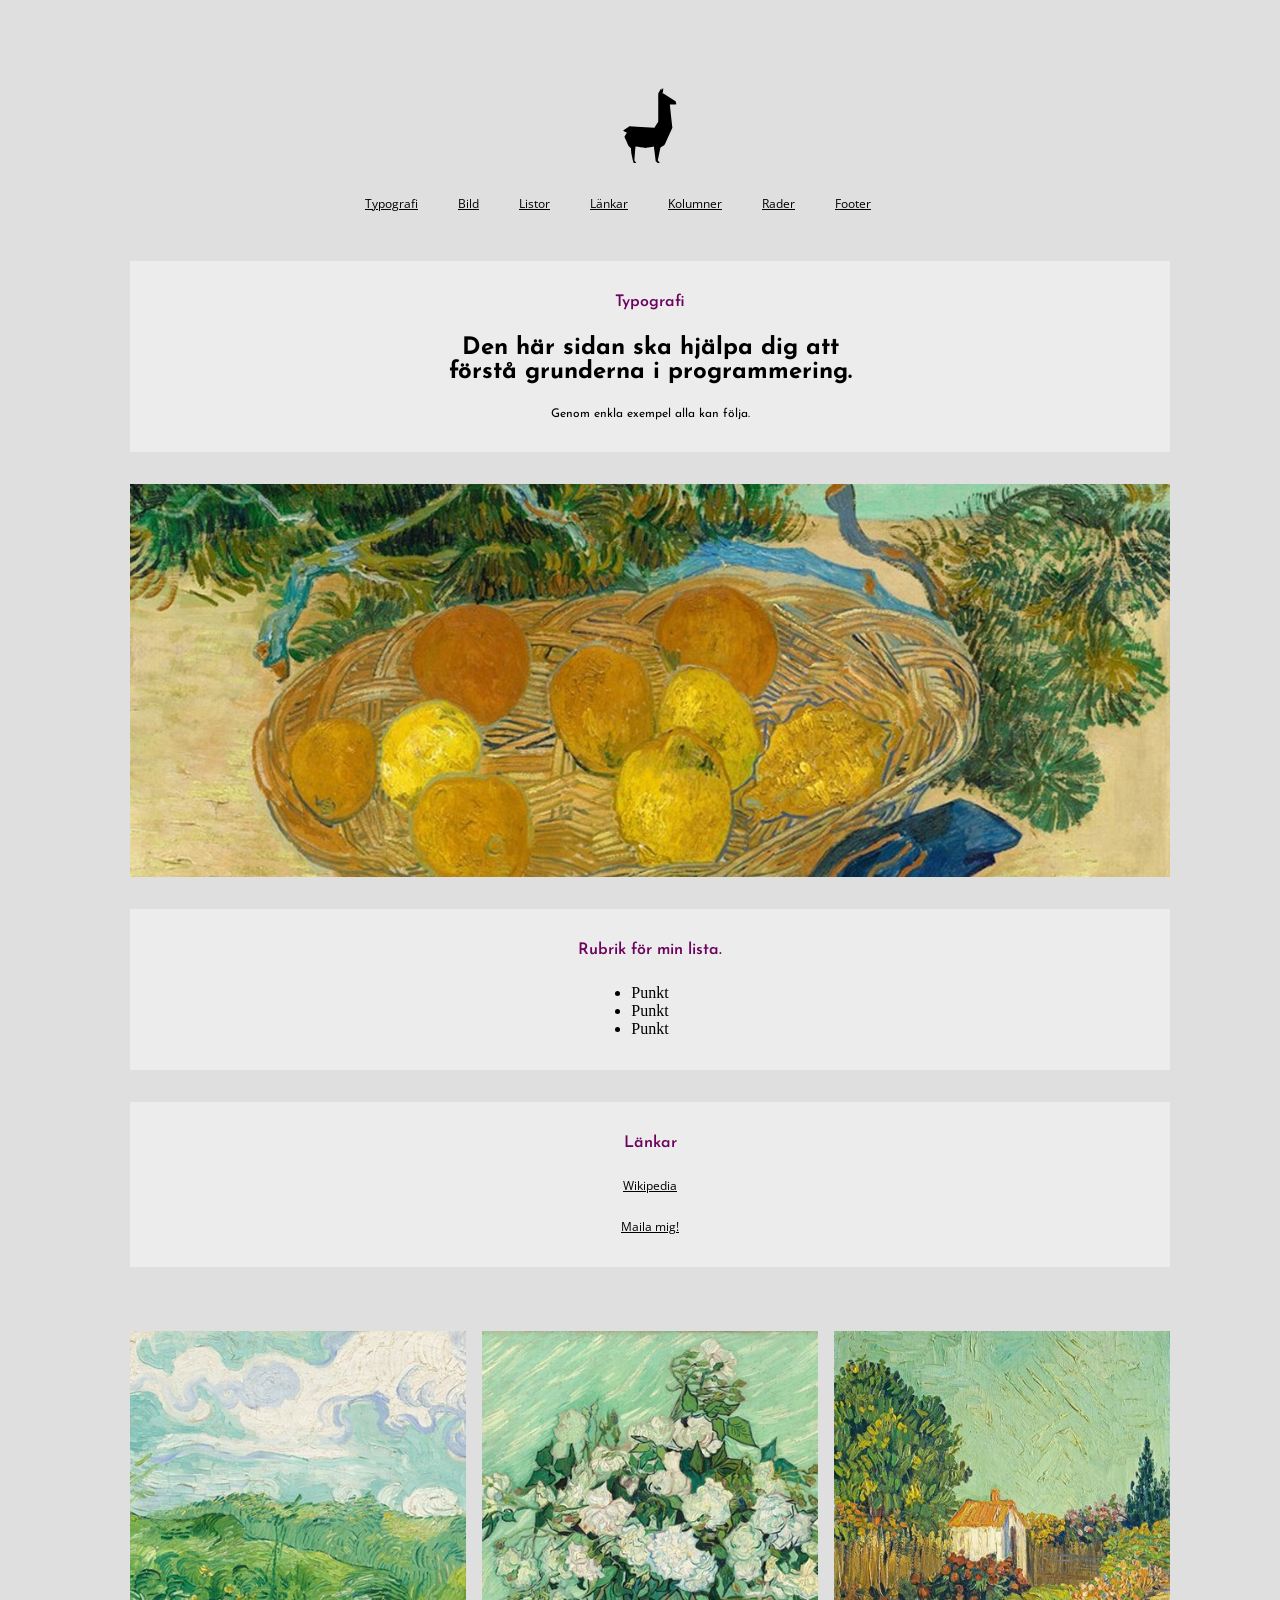
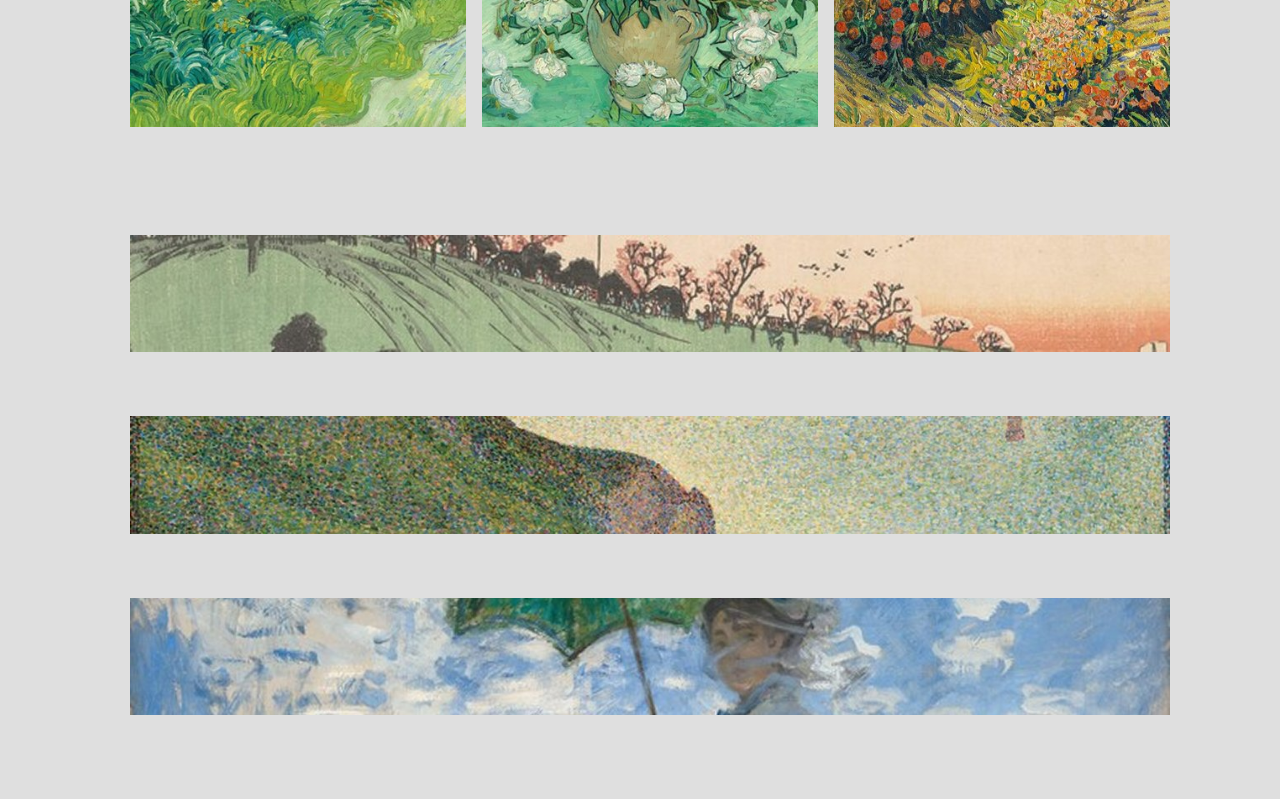
==== index.html @ 35ae0767 "I have added my code from the school assignment, where I have rebuilt a figma file in HTML/CSS." ====
<!DOCTYPE html>
<html lang="sv">
<head>
    <meta charset="UTF-8">
    <meta name="viewport" content="width=device-width, initial-scale=1.0">
    <title>Min skoluppgift av Linda Alm</title>
    <link rel="preconnect" href="https://fonts.googleapis.com">
    <link rel="preconnect" href="https://fonts.gstatic.com" crossorigin>
    <link href="https://fonts.googleapis.com/css2?family=Lexend:wght@100..900&family=Open+Sans:ital,wght@0,300..800;1,300..800&display=swap" rel="stylesheet">
    <link href="https://fonts.googleapis.com/css2?family=Josefin+Sans:ital,wght@0,100..700;1,100..700&family=Lexend:wght@100..900&family=Open+Sans:ital,wght@0,300..800;1,300..800&display=swap" rel="stylesheet">
    <link href="https://fonts.googleapis.com/css2?family=Open+Sans:ital,wght@0,300..800;1,300..800&display=swap" rel="stylesheet">
    <link rel="stylesheet" href="css/style.css">

</head>

<!-- Kommentera genom att använda dessa tecken före och efter kommentaren. -->
<body>
    <header>
         <section>
            <img class="logo" src="images/lama-svart.svg" alt="Lama logo i svart.">
        </section>
        
        <nav>
            <a href>Typografi</a>
            <a href>Bild</a>
            <a href>Listor</a>
            <a href>Länkar</a>
            <a href>Kolumner</a>
            <a href>Rader</a>
            <a href>Footer</a>
        </nav>
    </header>
    
    <main>        
        <section id="typography" class="box">
            <h2>Typografi</h2>
            <h1>Den här sidan ska hjälpa dig att <br> förstå grunderna i programmering.</h1>
            <p>Genom enkla exempel alla kan följa.</p>
        </section>

        
        <img class="still" src="images/bild-stilleben.jpg" alt="Ett stilleben som föreställer en korg med apelsiner och citroner.">
        

        <section id="lista" class="box">
            <h2>Rubrik för min lista.</h2>
            <ul>
                <li>Punkt</li>
                <li>Punkt</li>
                <li>Punkt</li>
            </ul>
        </section>

        <section id="links" class="box">
            <h2>Länkar</h2>
            <a href="https://www.wikipedia.org/">Wikipedia</a>
            <a class="email" href="mailto:linda.alm@iths.se">Maila mig!</a>
        </section>

        <section>
            <div class="columns">
                <img src="images/k1.jpg" alt="Ett stilleben.">
                <img src="images/k2.jpg" alt="Ett stilleben till.">
                <img src="images/k3.jpg" alt="Ytterligare ett stilleben.">
            </div>
        </section>

        <section>
            <div class="rows">
                <img src="images/r1.jpg" alt="Ett stilleben.">
                <img src="images/r2.jpg" alt="Ett stilleben till.">
                <img src="images/r3.jpg" alt="Ytterligare ett stilleben.">
            </div>
        </section>

    </main>
</body>
</html>
---- css/style.css ----
/* PRESIDENCY: koden läses från toppen, men en klass bestämmer mer än vad en tagg gör.  */

/* Dokumentera tydligt vad sektionerna gör så att andra kan läsa och förstå. 
ROOT kontrollerar värden som kan liknas vid Variabler i Figma.*/

:root {
    --color-purple: #6D035F;
    --color-background: #dfdfdf;
    --color-box: rgba(255, 255, 255, 0.4);
    --color-text: #000;

    --font-heading: "Josefin Sans", sans-serif;
    --font-paragraph: "Lexend", sans-serif;
    --font-link: "Open sans", sans-serif;
    /*Jag har även laddat ned länken till Open sans om jag vill testa med annan stil.*/
    
    --max-width: 1220px;
    --spacing-sm: 12px;
    --spacing-md: 24px;
    --spacing-lg: 32px;
}

*{
    box-sizing: border-box;
}


body {
    background-color: var(--color-background);
    width: auto;
    max-width: var(--max-width);
    padding: 0 90px 0 90px;
    display: flex; /* Så att sektionen blir utfallande */
    flex-direction: column; /*Så innehållet ligger i EN kolumn, undr varandra. */
    justify-content: space-evenly;
    height: fit-content; /* Så att sektionen väwer på höjden om innehållet utökas */
}

h1 {
    text-align: center;
    font-family: var(--font-heading);
    color: var(--color-text);
    font-size: 1.5rem; /*Definiera inte i pixlar uten i en relativ enhet, det ger responsibilitet. (1 rem kan vara ungefär 16 pixlar)  */
    font-weight: 700; /*Undvik att anbända BOLD osv, utgå ifrån 100 som tunnast och 900 som tjockaste för att koden ska fungera även när man byter typsnitt.*/
    line-height: normal; /* Här kan man även skriva en procentsats eller ett decimaltal.  */
    margin: auto; /* Om man skriver ett värde gäller det alla sidor, skriver man två gäller det över/under samt sidorna, skeiver man fyra värden räknas det vänster, över, höger, under. */
}

h2 {
    text-align: center;
    font-family: var(--font-heading);
    color: var(--color-purple);
    font-size: 1rem; /*Definiera inte i pixlar uten i en relativ enhet, det ger responsibilitet. (1 rem kan vara ungefär 16 pixlar)  */
    font-weight: 600; /*Undvik att anbända BOLD osv utgå ifrån 100 som tunnast och 900 som tjockaste för att koden ska fungera även när man byter typsnitt.*/
    line-height: 1.2; /* Här kan man skriva en procentsats eller ett decimaltal.  */
    margin: auto; /* Om man skriver ett värde gäller det alla sidor, skriver man två gäller det över/under samt sidorna, skeiver man fyra värden räknas det vänster, över, höger, under. */
}

p {
    font-family:  var(--font-heading);
    font-size: 0.75rem;
    line-height: 1.0;
    text-align: center;
    margin: auto; 
}



section {
    display: flex; /* Så att sektionen blir utfallande */
    flex-direction: column; /*Så innehållet ligger i EN kolumn, undr varandra. */
    height: fit-content; /* Så att sektionen väwer på höjden om innehållet utökas */
    width: 100%; /*auto;*/ /* Så att innehållet fördelas ut på den tillgängliga ytan. */
    background-color: var(--color-background);
    margin: var(--spacing-lg) 0;
}



header {
    padding: 16px;
    border-bottom: 1px solid #ddd;
    display: flex;
    flex-direction: column;
    justify-content: space-between;
    align-items: center;
    }


nav {
    display: flex;
    flex-direction: row;
    justify-content: space-between; /* Så objekten fördelas ut, med samma avstånd. */
    margin: 0;
    padding: 0;
    align-items: center;
    gap: 40px;
}

ul {
    list-style: disc; /* Punkterna syns, vill man ta bort punkterna väjer man NONE*/
    margin: 0;
    padding: 0;
    display: inline; /* Så att de ligger vertikalt vill man ha dem horisontellt väljs FLEX. */
    align-items: center;
    justify-content: center;
}

.box {
    display: flex;
    flex-direction: column;
    justify-content: center;
    align-items: center;
    height: fit-content;
    background-color: var(--color-box);
    margin: 2rem;
    padding: 2rem;
    row-gap: 24px;
}

.columns {
    display: grid;
    grid-template-columns: repeat(3, 1fr);
    gap: 1rem;
}

.rows {
    display: grid;
    grid-template-rows: repeat(3, 1fr);
    padding: var(--spacing-sm) 0; 
}

img.logo {
    display: flex;
    flex-direction: column;
    justify-content: center;
    max-height: 75px;
    margin-bottom: 0px;
}

img.still {
    max-width: 100%;
}

img {
    width: 100%;
    display: flex; /* Så att sektionen blir utfallande */
    flex-direction: column;
    justify-content: center;
    align-items: center;
    margin: var(--spacing-lg);
}

a {
    color: var(--color-text);
    font-family: var(--font-link);
    font-size: 12px;
}
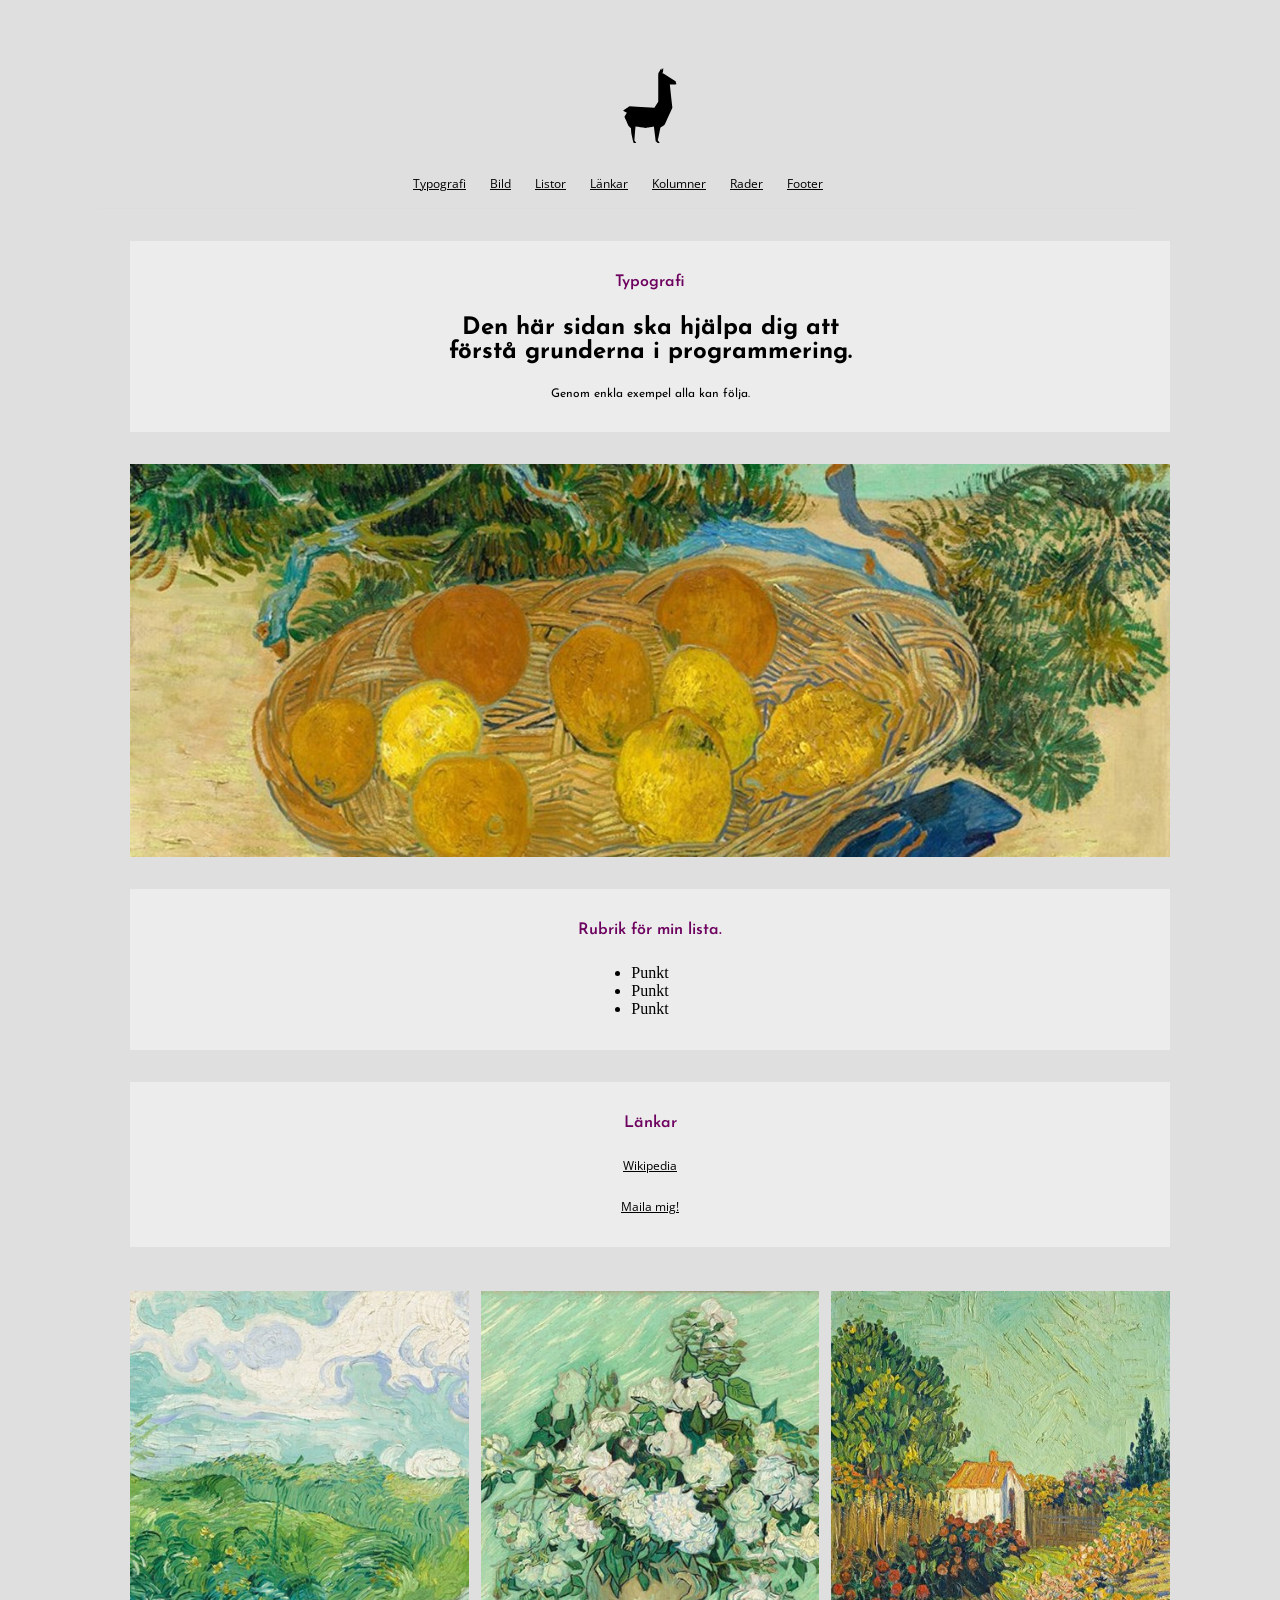
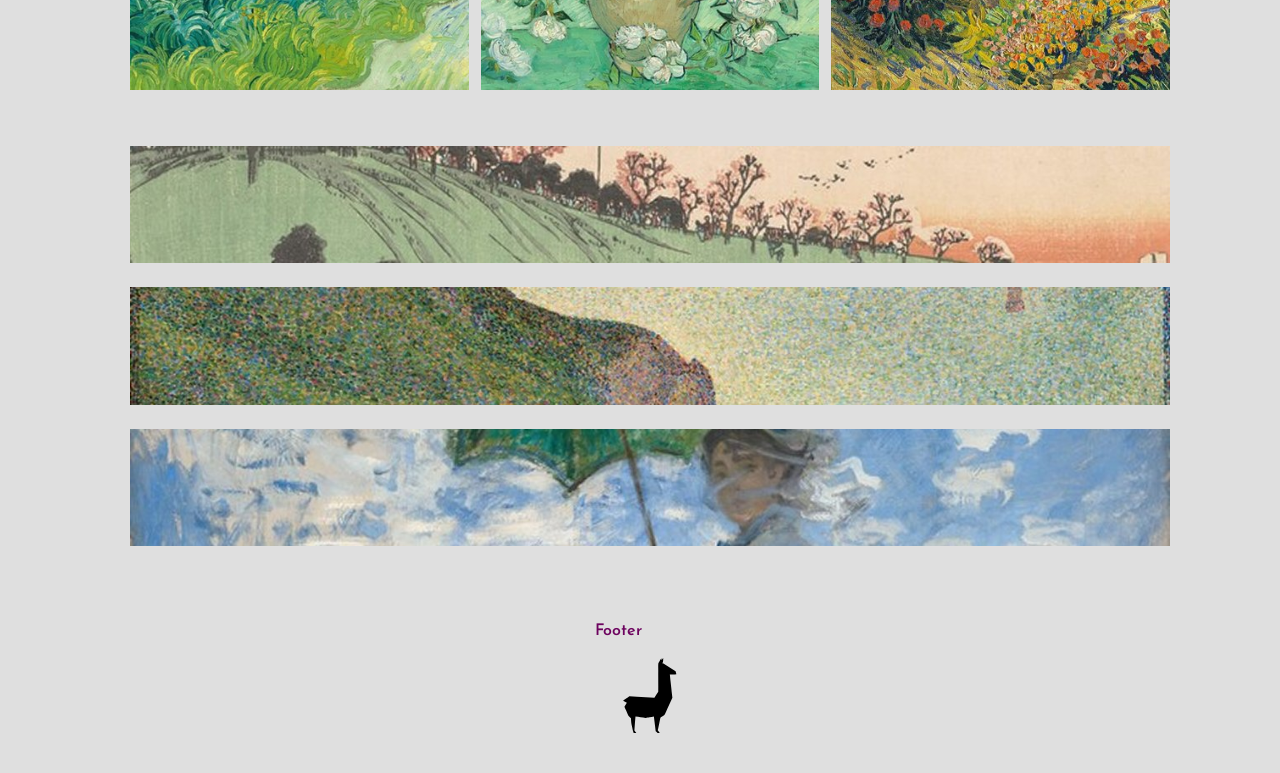
==== commit f76059fb: "Aligned more items, better layout." ====
--- a/index.html
+++ b/index.html
@@ -9,6 +9,7 @@
     <link href="https://fonts.googleapis.com/css2?family=Lexend:wght@100..900&family=Open+Sans:ital,wght@0,300..800;1,300..800&display=swap" rel="stylesheet">
     <link href="https://fonts.googleapis.com/css2?family=Josefin+Sans:ital,wght@0,100..700;1,100..700&family=Lexend:wght@100..900&family=Open+Sans:ital,wght@0,300..800;1,300..800&display=swap" rel="stylesheet">
     <link href="https://fonts.googleapis.com/css2?family=Open+Sans:ital,wght@0,300..800;1,300..800&display=swap" rel="stylesheet">
+    <link href="https://fonts.googleapis.com/css2?family=Poppins:ital,wght@0,100;0,200;0,300;0,400;0,500;0,600;0,700;0,800;0,900;1,100;1,200;1,300;1,400;1,500;1,600;1,700;1,800;1,900&display=swap" rel="stylesheet">
     <link rel="stylesheet" href="css/style.css">
 
 </head>
@@ -21,13 +22,15 @@
         </section>
         
         <nav>
-            <a href>Typografi</a>
-            <a href>Bild</a>
-            <a href>Listor</a>
-            <a href>Länkar</a>
-            <a href>Kolumner</a>
-            <a href>Rader</a>
-            <a href>Footer</a>
+            <ul class="menu">
+                <a href="#typography">Typografi</a>
+                <a href="#bild">Bild</a>
+                <a href="#list">Listor</a>
+                <a href="#links">Länkar</a>
+                <a href="#columns">Kolumner</a>
+                <a href="#rows">Rader</a>
+                <a href="#footer">Footer</a>
+            </ul>
         </nav>
     </header>
     
@@ -39,10 +42,10 @@
         </section>
 
         
-        <img class="still" src="images/bild-stilleben.jpg" alt="Ett stilleben som föreställer en korg med apelsiner och citroner.">
+        <img id="bild" class="still" src="images/bild-stilleben.jpg" alt="Ett stilleben som föreställer en korg med apelsiner och citroner.">
         
 
-        <section id="lista" class="box">
+        <section id="list" class="box">
             <h2>Rubrik för min lista.</h2>
             <ul>
                 <li>Punkt</li>
@@ -57,16 +60,14 @@
             <a class="email" href="mailto:linda.alm@iths.se">Maila mig!</a>
         </section>
 
-        <section>
-            <div class="columns">
-                <img src="images/k1.jpg" alt="Ett stilleben.">
-                <img src="images/k2.jpg" alt="Ett stilleben till.">
-                <img src="images/k3.jpg" alt="Ytterligare ett stilleben.">
-            </div>
+        <section id="columns" class="columns"> 
+            <img src="images/k1.jpg" alt="Ett stilleben.">
+            <img src="images/k2.jpg" alt="Ett stilleben till.">
+            <img src="images/k3.jpg" alt="Ytterligare ett stilleben.">
         </section>
 
         <section>
-            <div class="rows">
+            <div id="rows" class="rows">
                 <img src="images/r1.jpg" alt="Ett stilleben.">
                 <img src="images/r2.jpg" alt="Ett stilleben till.">
                 <img src="images/r3.jpg" alt="Ytterligare ett stilleben.">
@@ -74,5 +75,11 @@
         </section>
 
     </main>
+    <footer id="footer">
+        <section>
+            <h2>Footer</h2>
+            <img class="logo" src="images/lama-svart.svg" alt="Lama logo i svart.">
+        </section>
+    </footer>
 </body>
 </html>
--- a/css/style.css
+++ b/css/style.css
@@ -10,7 +10,7 @@
     --color-text: #000;
 
     --font-heading: "Josefin Sans", sans-serif;
-    --font-paragraph: "Lexend", sans-serif;
+    --font-paragraph: "Poppins", static;
     --font-link: "Open sans", sans-serif;
     /*Jag har även laddat ned länken till Open sans om jag vill testa med annan stil.*/
     
@@ -22,6 +22,7 @@
 
 *{
     box-sizing: border-box;
+    gap:0px;
 }
 
 
@@ -73,6 +74,7 @@
     width: 100%; /*auto;*/ /* Så att innehållet fördelas ut på den tillgängliga ytan. */
     background-color: var(--color-background);
     margin: var(--spacing-lg) 0;
+    gap: 4px;
 }
 
 
@@ -86,15 +88,26 @@
     align-items: center;
     }
 
+/*nav {
+    display: flex;
+    flex-direction: row;
+    justify-content: space-between; /* Så objekten fördelas ut, med samma avstånd. */
+    /*margin: 0;
+    padding: 0;
+    align-items: center;
+    gap: 40px;
+}*/
 
-nav {
+.menu {
+    list-style: none;
+    text-decoration-line: none;
     display: flex;
     flex-direction: row;
     justify-content: space-between; /* Så objekten fördelas ut, med samma avstånd. */
     margin: 0;
     padding: 0;
     align-items: center;
-    gap: 40px;
+    gap: var(--spacing-md);
 }
 
 ul {
@@ -103,7 +116,7 @@
     padding: 0;
     display: inline; /* Så att de ligger vertikalt vill man ha dem horisontellt väljs FLEX. */
     align-items: center;
-    justify-content: center;
+    justify-content: space-between;
 }
 
 .box {
@@ -115,19 +128,18 @@
     background-color: var(--color-box);
     margin: 2rem;
     padding: 2rem;
-    row-gap: 24px;
+    row-gap: var(--spacing-md);
 }
 
 .columns {
     display: grid;
     grid-template-columns: repeat(3, 1fr);
-    gap: 1rem;
+    gap: var(--spacing-sm);
 }
 
 .rows {
     display: grid;
     grid-template-rows: repeat(3, 1fr);
-    padding: var(--spacing-sm) 0; 
 }
 
 img.logo {
@@ -148,7 +160,7 @@
     flex-direction: column;
     justify-content: center;
     align-items: center;
-    margin: var(--spacing-lg);
+    margin: var(--spacing-sm) var(--spacing-lg);
 }
 
 a {
@@ -158,4 +170,3 @@
 }
 
 
-
